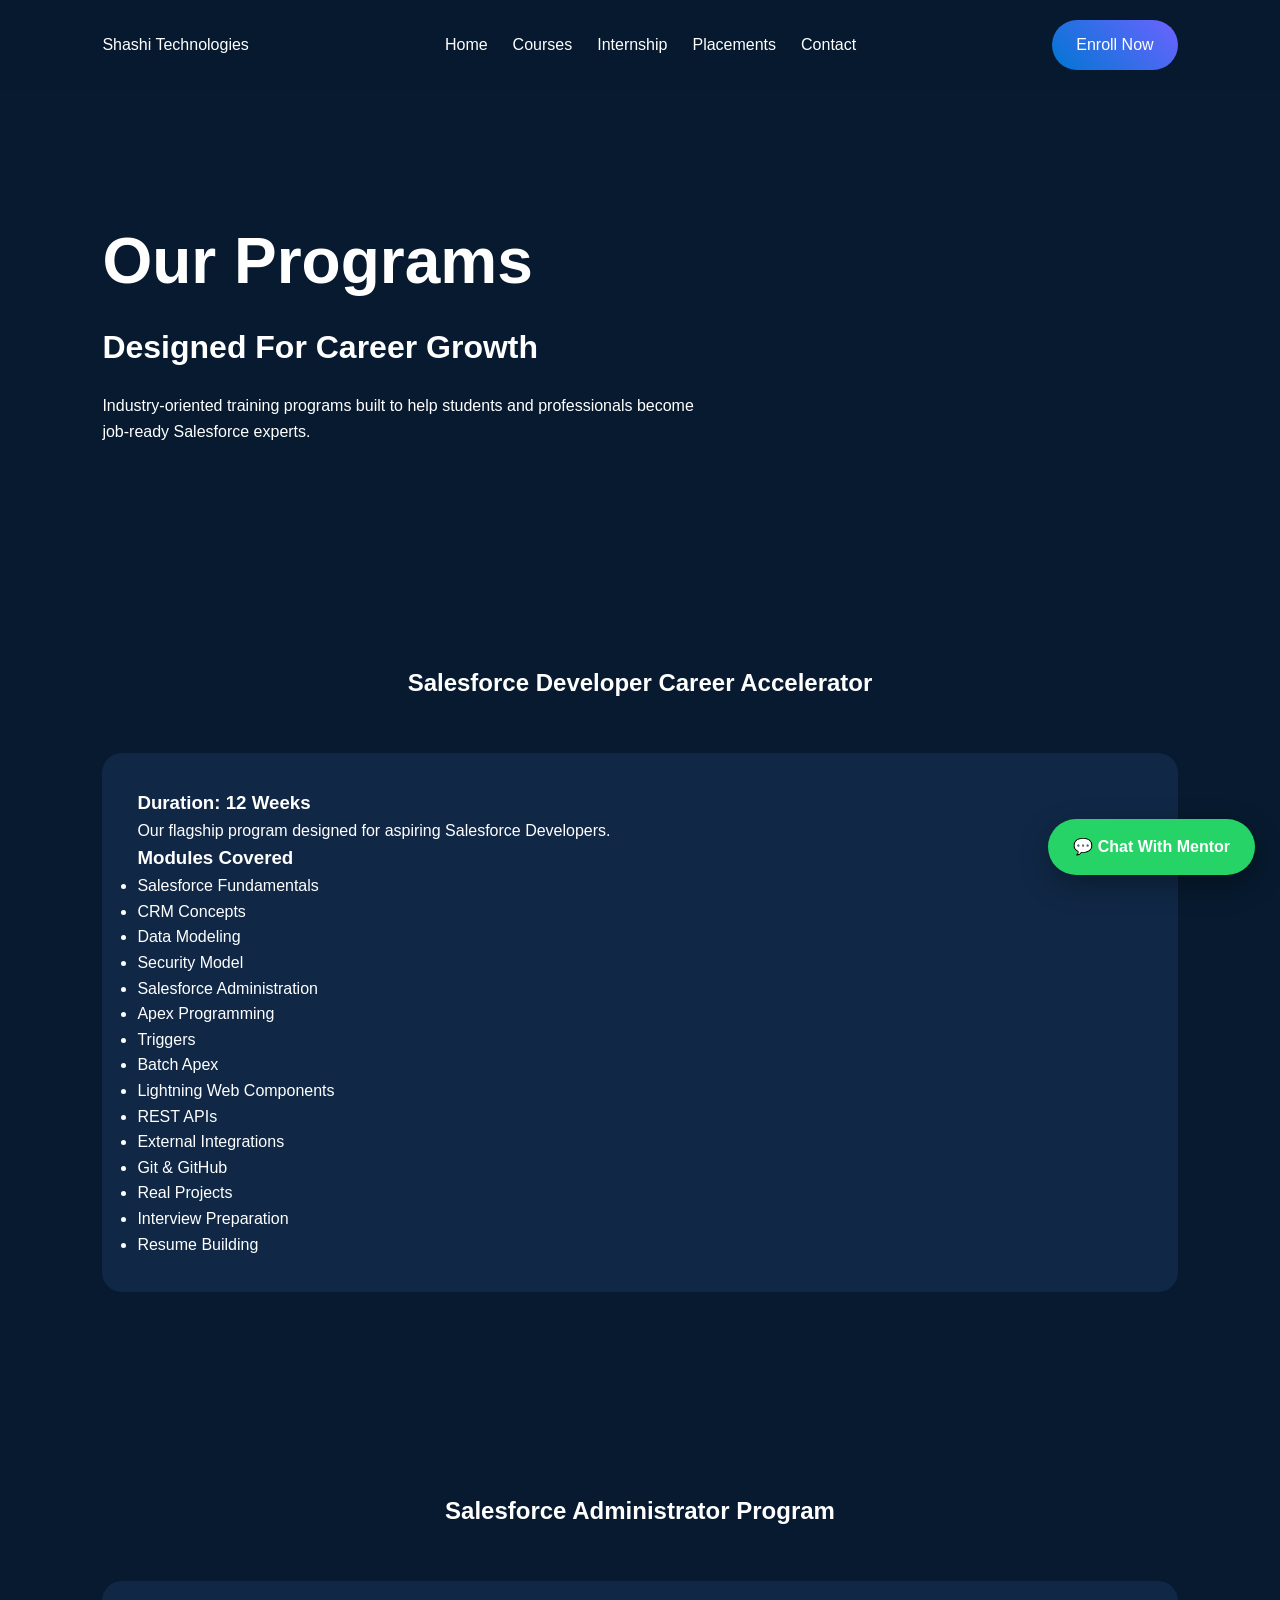
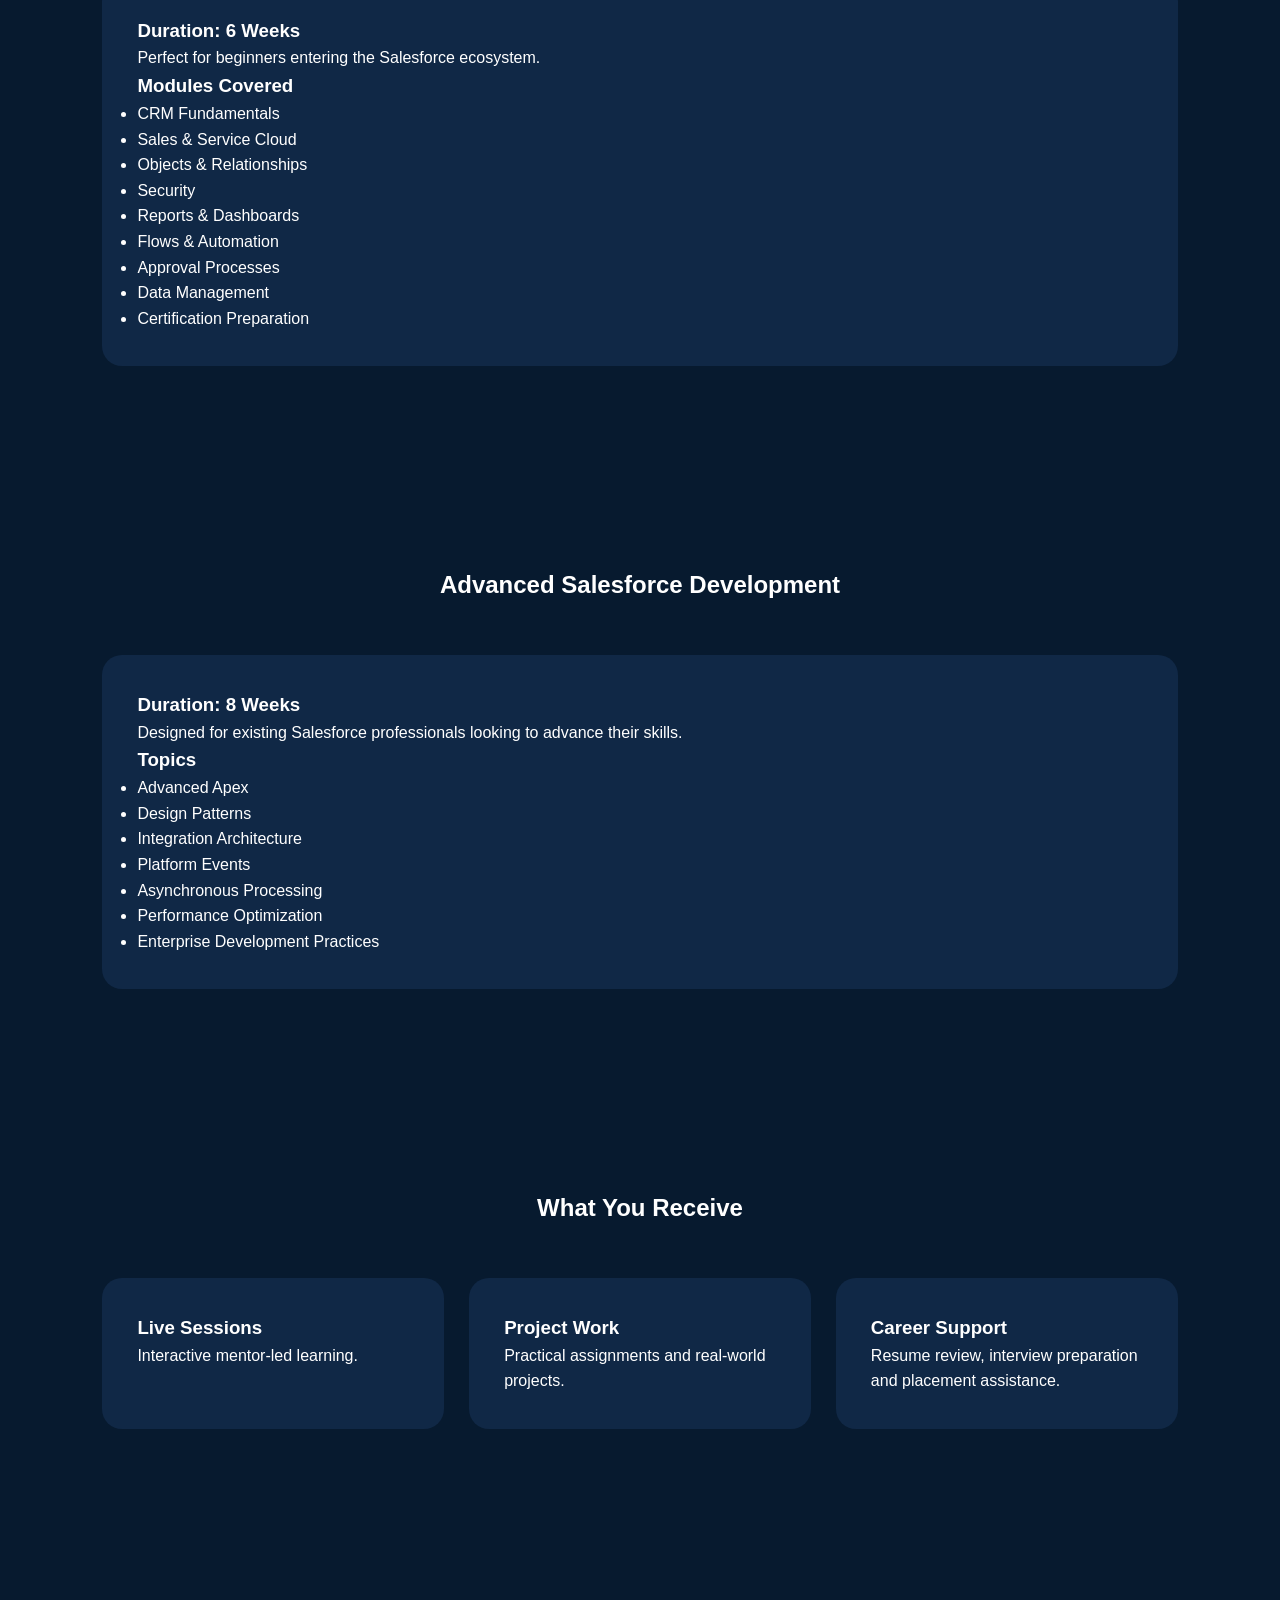
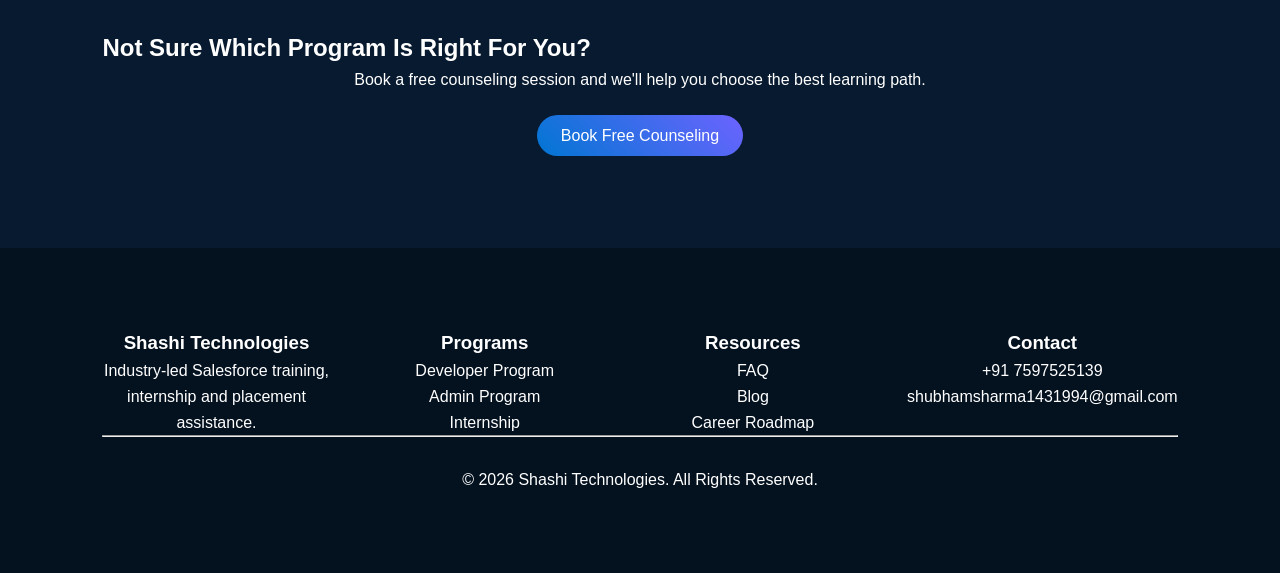
==== courses.html @ 217c7fa1 "JaiGanesh" ====
<!DOCTYPE html>
<html lang="en">
<head>

<meta charset="UTF-8">
<meta name="viewport" content="width=device-width, initial-scale=1.0">

<title>Courses | Shashi Technologies</title>

<meta name="description"
content="Explore Salesforce Developer, Salesforce Administrator and Internship Programs offered by Shashi Technologies.">

<link rel="stylesheet" href="assets/css/main.css">

</head>

<body>

<header class="navbar">

<div class="logo">
Shashi Technologies
</div>

<nav>
<ul>
<li><a href="index.html">Home</a></li>
<li><a href="courses.html">Courses</a></li>
<li><a href="internship.html">Internship</a></li>
<li><a href="placements.html">Placements</a></li>
<li><a href="contact.html">Contact</a></li>
</ul>
</nav>

<a href="contact.html" class="btn-primary">
Enroll Now
</a>

</header>

<section class="hero">

<div class="hero-left">

<h1>Our Programs</h1>

<h2>Designed For Career Growth</h2>

<p>

Industry-oriented training programs built to help
students and professionals become job-ready
Salesforce experts.

</p>

</div>

</section>

<section class="programs">

<h2>Salesforce Developer Career Accelerator</h2>

<div class="card">

<h3>Duration: 12 Weeks</h3>

<p>

Our flagship program designed for aspiring
Salesforce Developers.

</p>

<h3>Modules Covered</h3>

<ul>

<li>Salesforce Fundamentals</li>

<li>CRM Concepts</li>

<li>Data Modeling</li>

<li>Security Model</li>

<li>Salesforce Administration</li>

<li>Apex Programming</li>

<li>Triggers</li>

<li>Batch Apex</li>

<li>Lightning Web Components</li>

<li>REST APIs</li>

<li>External Integrations</li>

<li>Git & GitHub</li>

<li>Real Projects</li>

<li>Interview Preparation</li>

<li>Resume Building</li>

</ul>

</div>

</section>

<section class="programs">

<h2>Salesforce Administrator Program</h2>

<div class="card">

<h3>Duration: 6 Weeks</h3>

<p>

Perfect for beginners entering the Salesforce ecosystem.

</p>

<h3>Modules Covered</h3>

<ul>

<li>CRM Fundamentals</li>

<li>Sales & Service Cloud</li>

<li>Objects & Relationships</li>

<li>Security</li>

<li>Reports & Dashboards</li>

<li>Flows & Automation</li>

<li>Approval Processes</li>

<li>Data Management</li>

<li>Certification Preparation</li>

</ul>

</div>

</section>

<section class="programs">

<h2>Advanced Salesforce Development</h2>

<div class="card">

<h3>Duration: 8 Weeks</h3>

<p>

Designed for existing Salesforce professionals
looking to advance their skills.

</p>

<h3>Topics</h3>

<ul>

<li>Advanced Apex</li>

<li>Design Patterns</li>

<li>Integration Architecture</li>

<li>Platform Events</li>

<li>Asynchronous Processing</li>

<li>Performance Optimization</li>

<li>Enterprise Development Practices</li>

</ul>

</div>

</section>

<section class="programs">

<h2>What You Receive</h2>

<div class="cards">

<div class="card">

<h3>Live Sessions</h3>

<p>

Interactive mentor-led learning.

</p>

</div>

<div class="card">

<h3>Project Work</h3>

<p>

Practical assignments and real-world projects.

</p>

</div>

<div class="card">

<h3>Career Support</h3>

<p>

Resume review, interview preparation
and placement assistance.

</p>

</div>

</div>

</section>

<section class="lead-form">

<h2>Not Sure Which Program Is Right For You?</h2>

<p style="text-align:center;margin-bottom:30px;">

Book a free counseling session and we'll help
you choose the best learning path.

</p>

<div style="text-align:center;">

<a href="contact.html" class="btn-primary">

Book Free Counseling

</a>

</div>

</section>

<footer class="premium-footer">

<div class="footer-grid">

<div>

<h3>Shashi Technologies</h3>

<p>

Industry-led Salesforce training,
internship and placement assistance.

</p>

</div>

<div>

<h3>Programs</h3>

<ul>

<li><a href="courses.html">Developer Program</a></li>

<li><a href="courses.html">Admin Program</a></li>

<li><a href="internship.html">Internship</a></li>

</ul>

</div>

<div>

<h3>Resources</h3>

<ul>

<li><a href="faq.html">FAQ</a></li>

<li><a href="#">Blog</a></li>

<li><a href="#">Career Roadmap</a></li>

</ul>

</div>

<div>

<h3>Contact</h3>

<p>+91 7597525139</p>

<p>shubhamsharma1431994@gmail.com</p>

</div>

</div>

<hr>

<p class="copyright">

© 2026 Shashi Technologies.
All Rights Reserved.

</p>

</footer>
<a
href="https://wa.me/917597525139"
class="whatsapp-widget"
target="_blank">

💬 Chat With Mentor

</a>
</body>
</html>
---- assets/css/main.css ----
:root{
--primary:#0176D3;
--secondary:#6C63FF;
--accent:#00D084;
--dark:#071A2F;
--card:#102846;
--light:#F8FAFC;
}

*{
margin:0;
padding:0;
box-sizing:border-box;
font-family:'Poppins',sans-serif;
}

body{
background:var(--dark);
color:white;
line-height:1.6;
}

.navbar{
display:flex;
justify-content:space-between;
align-items:center;
padding:20px 8%;
position:sticky;
top:0;
background:rgba(7,26,47,.95);
backdrop-filter:blur(15px);
z-index:1000;
}

.navbar ul{
display:flex;
gap:25px;
list-style:none;
}

.navbar a{
color:white;
text-decoration:none;
}

.btn-primary{
background:linear-gradient(45deg,var(--primary),var(--secondary));
padding:12px 24px;
border-radius:30px;
color:white;
text-decoration:none;
}

.btn-secondary{
border:1px solid white;
padding:12px 24px;
border-radius:30px;
color:white;
text-decoration:none;
}

.hero{
display:flex;
align-items:center;
justify-content:space-between;
padding:120px 8%;
gap:50px;
}

.hero-left{
max-width:600px;
}

.hero-left h1{
font-size:4rem;
margin-bottom:10px;
}

.hero-left h2{
font-size:2rem;
margin-bottom:20px;
}

.hero-buttons{
display:flex;
gap:15px;
margin-top:30px;
}

.glass-card{
background:rgba(255,255,255,.08);
padding:40px;
border-radius:20px;
backdrop-filter:blur(15px);
border:1px solid rgba(255,255,255,.1);
}

.stats{
display:grid;
grid-template-columns:repeat(4,1fr);
gap:20px;
padding:80px 8%;
}

.stat{
background:var(--card);
padding:30px;
border-radius:20px;
text-align:center;
}

.programs{
padding:100px 8%;
}

.programs h2{
text-align:center;
margin-bottom:50px;
}

.cards{
display:grid;
grid-template-columns:repeat(3,1fr);
gap:25px;
}

.card{
background:var(--card);
padding:35px;
border-radius:20px;
transition:.3s;
}

.card:hover{
transform:translateY(-8px);
}

.lead-form{
padding:100px 8%;
}

form{
max-width:600px;
margin:auto;
display:flex;
flex-direction:column;
gap:15px;
}

input,
textarea,
select{
padding:15px;
border:none;
border-radius:10px;
}

button{
padding:15px;
border:none;
background:var(--accent);
border-radius:10px;
cursor:pointer;
}

.whatsapp{
position:fixed;
right:20px;
bottom:20px;
background:#25D366;
padding:15px 20px;
border-radius:40px;
text-decoration:none;
color:white;
font-weight:600;
}

footer{
padding:40px;
text-align:center;
background:#04111f;
}

.premium-footer{
background:#04111f;
padding:80px 8%;
}

.footer-grid{
display:grid;
grid-template-columns:repeat(4,1fr);
gap:40px;
}

.footer-grid ul{
list-style:none;
}

.footer-grid a{
text-decoration:none;
color:white;
}

.copyright{
margin-top:30px;
text-align:center;
}
.whatsapp-widget{

position:fixed;

bottom:25px;
right:25px;

background:#25D366;

padding:15px 25px;

border-radius:50px;

text-decoration:none;

color:white;

font-weight:600;

z-index:9999;

box-shadow:
0 10px 30px rgba(0,0,0,.3);

}
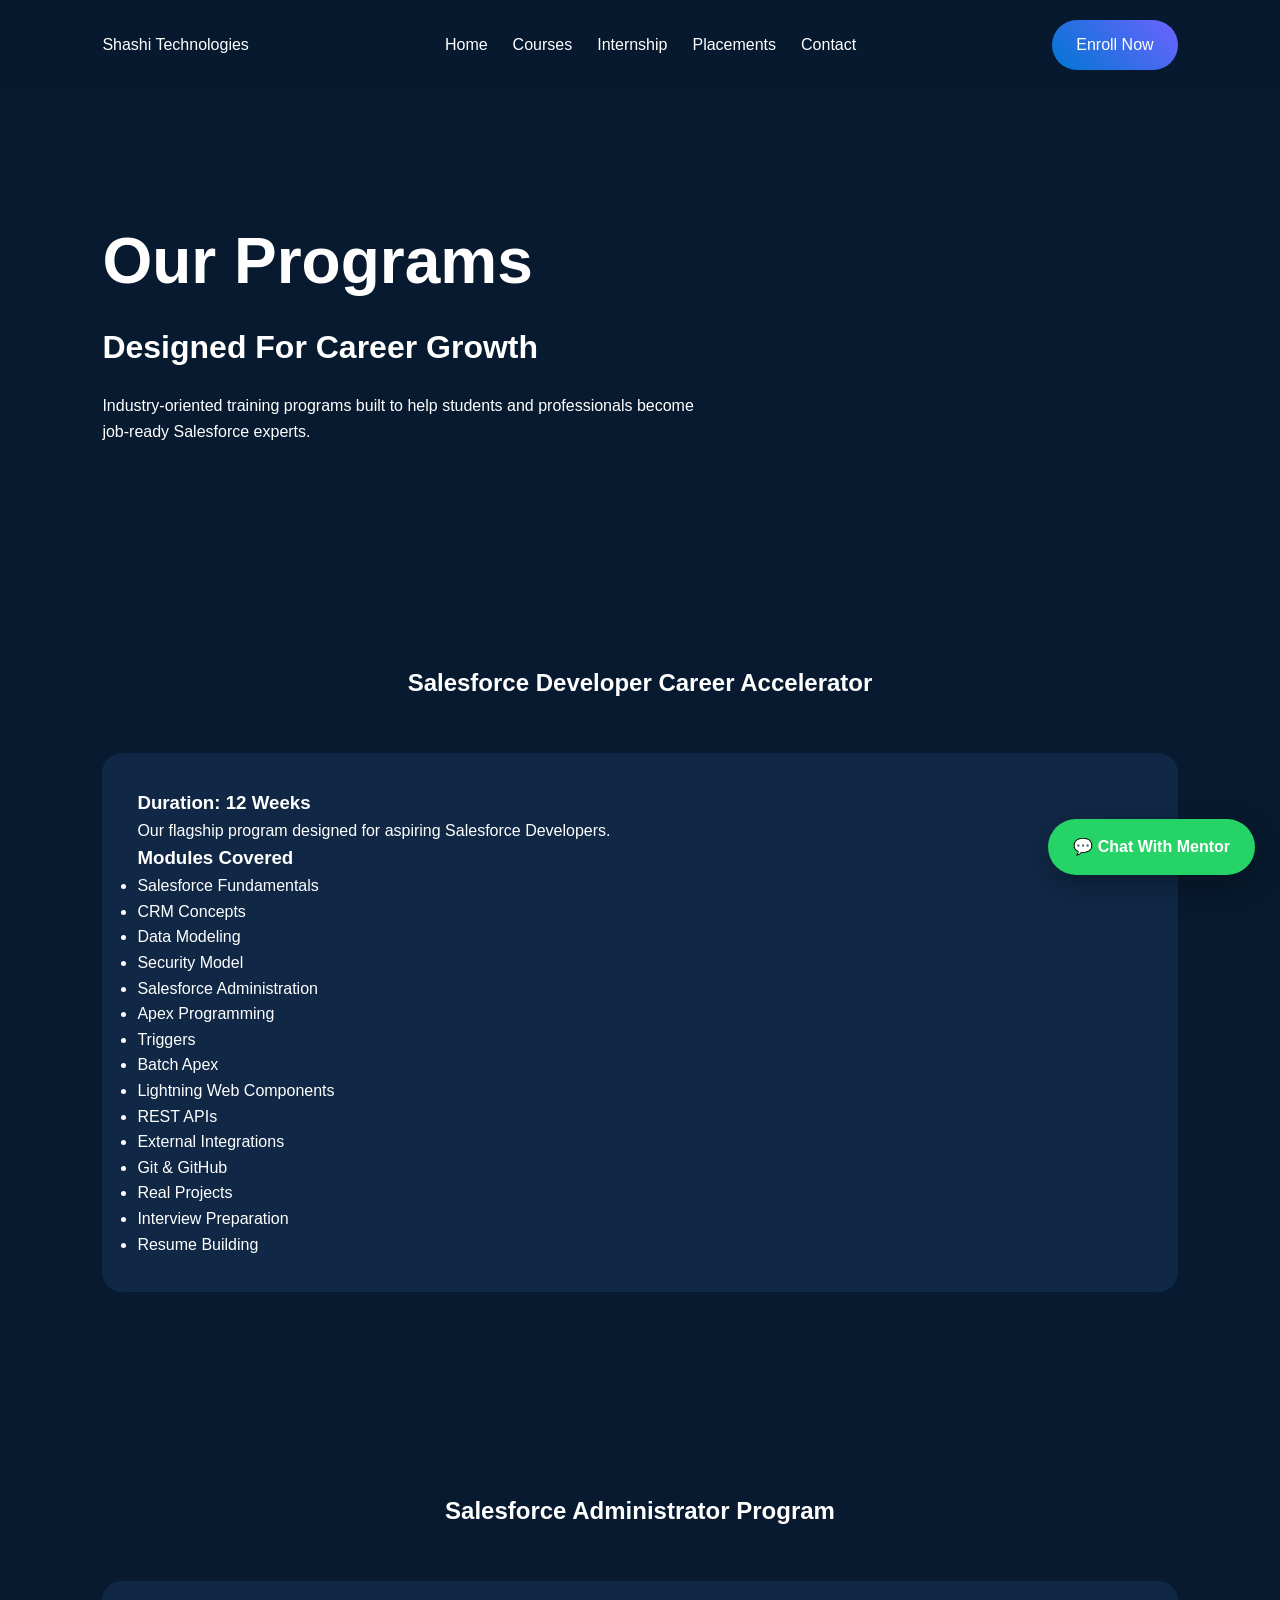
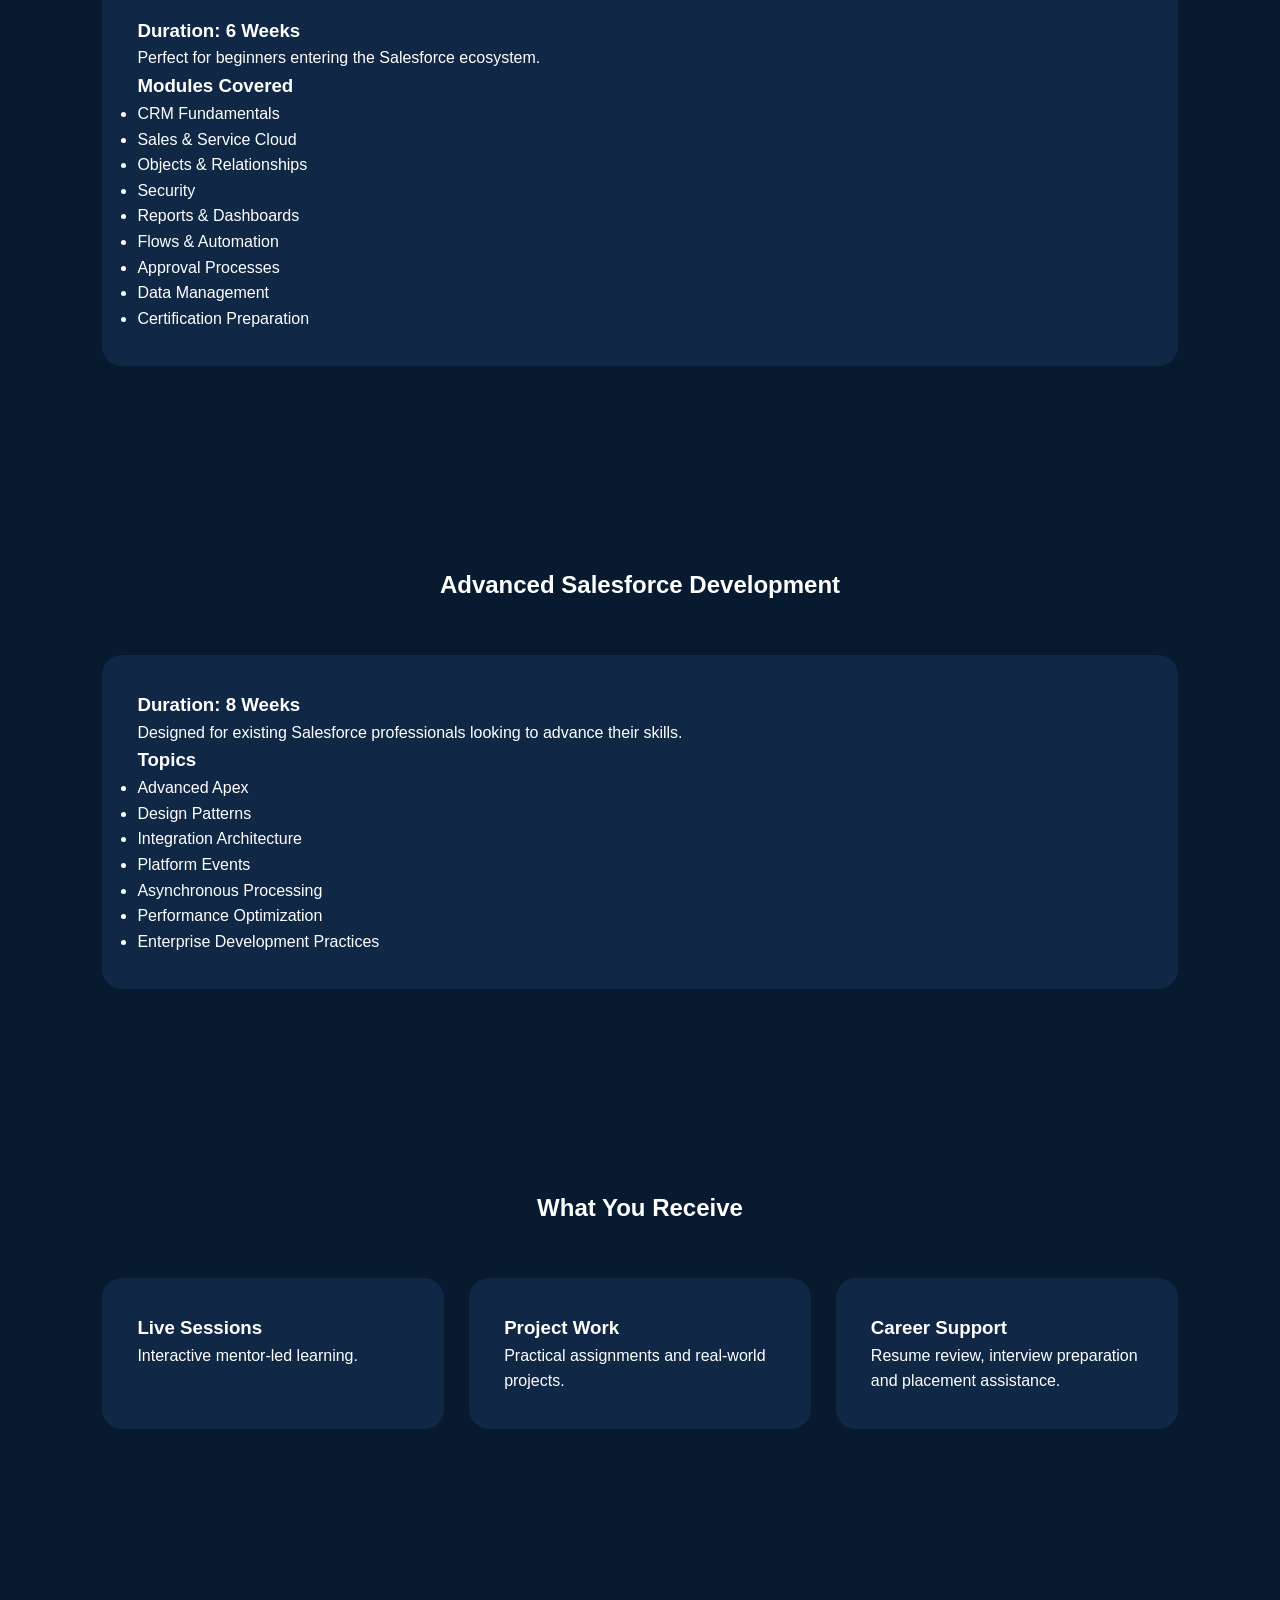
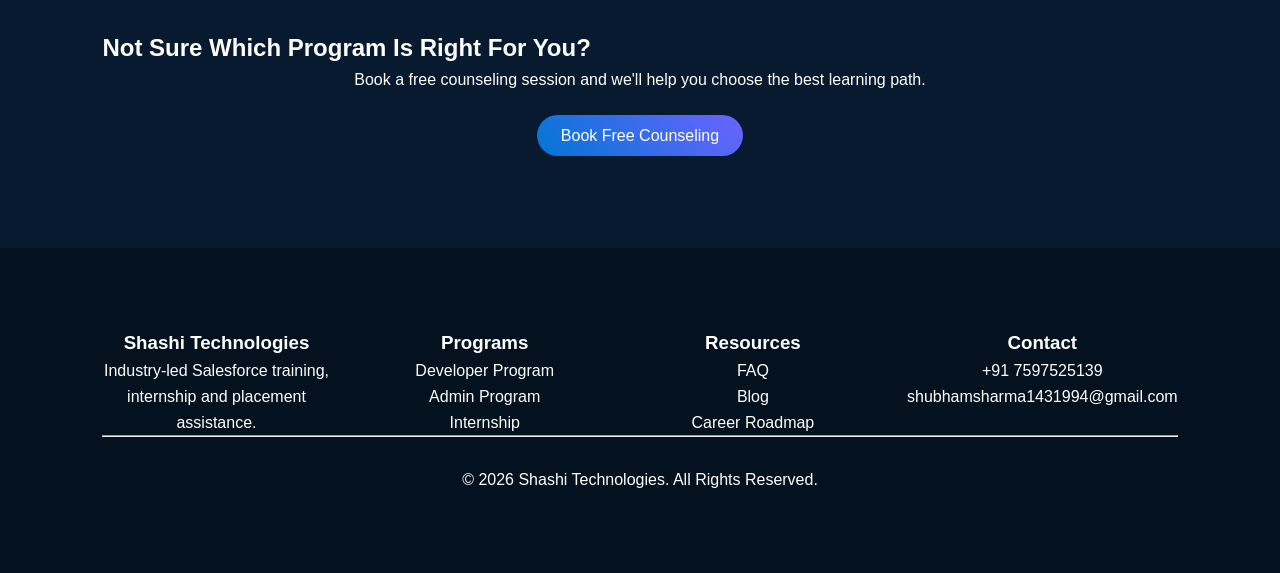
==== commit 21b9dd7f: "fix: Add missing animations.css link to courses.html" ====
--- a/courses.html
+++ b/courses.html
@@ -1,347 +1,351 @@
-<!DOCTYPE html>
-<html lang="en">
-<head>
-
-<meta charset="UTF-8">
-<meta name="viewport" content="width=device-width, initial-scale=1.0">
-
-<title>Courses | Shashi Technologies</title>
-
-<meta name="description"
-content="Explore Salesforce Developer, Salesforce Administrator and Internship Programs offered by Shashi Technologies.">
-
-<link rel="stylesheet" href="assets/css/main.css">
-
-</head>
-
-<body>
-
-<header class="navbar">
-
-<div class="logo">
-Shashi Technologies
-</div>
-
-<nav>
-<ul>
-<li><a href="index.html">Home</a></li>
-<li><a href="courses.html">Courses</a></li>
-<li><a href="internship.html">Internship</a></li>
-<li><a href="placements.html">Placements</a></li>
-<li><a href="contact.html">Contact</a></li>
-</ul>
-</nav>
-
-<a href="contact.html" class="btn-primary">
-Enroll Now
-</a>
-
-</header>
-
-<section class="hero">
-
-<div class="hero-left">
-
-<h1>Our Programs</h1>
-
-<h2>Designed For Career Growth</h2>
-
-<p>
-
-Industry-oriented training programs built to help
-students and professionals become job-ready
-Salesforce experts.
-
-</p>
-
-</div>
-
-</section>
-
-<section class="programs">
-
-<h2>Salesforce Developer Career Accelerator</h2>
-
-<div class="card">
-
-<h3>Duration: 12 Weeks</h3>
-
-<p>
-
-Our flagship program designed for aspiring
-Salesforce Developers.
-
-</p>
-
-<h3>Modules Covered</h3>
-
-<ul>
-
-<li>Salesforce Fundamentals</li>
-
-<li>CRM Concepts</li>
-
-<li>Data Modeling</li>
-
-<li>Security Model</li>
-
-<li>Salesforce Administration</li>
-
-<li>Apex Programming</li>
-
-<li>Triggers</li>
-
-<li>Batch Apex</li>
-
-<li>Lightning Web Components</li>
-
-<li>REST APIs</li>
-
-<li>External Integrations</li>
-
-<li>Git & GitHub</li>
-
-<li>Real Projects</li>
-
-<li>Interview Preparation</li>
-
-<li>Resume Building</li>
-
-</ul>
-
-</div>
-
-</section>
-
-<section class="programs">
-
-<h2>Salesforce Administrator Program</h2>
-
-<div class="card">
-
-<h3>Duration: 6 Weeks</h3>
-
-<p>
-
-Perfect for beginners entering the Salesforce ecosystem.
-
-</p>
-
-<h3>Modules Covered</h3>
-
-<ul>
-
-<li>CRM Fundamentals</li>
-
-<li>Sales & Service Cloud</li>
-
-<li>Objects & Relationships</li>
-
-<li>Security</li>
-
-<li>Reports & Dashboards</li>
-
-<li>Flows & Automation</li>
-
-<li>Approval Processes</li>
-
-<li>Data Management</li>
-
-<li>Certification Preparation</li>
-
-</ul>
-
-</div>
-
-</section>
-
-<section class="programs">
-
-<h2>Advanced Salesforce Development</h2>
-
-<div class="card">
-
-<h3>Duration: 8 Weeks</h3>
-
-<p>
-
-Designed for existing Salesforce professionals
-looking to advance their skills.
-
-</p>
-
-<h3>Topics</h3>
-
-<ul>
-
-<li>Advanced Apex</li>
-
-<li>Design Patterns</li>
-
-<li>Integration Architecture</li>
-
-<li>Platform Events</li>
-
-<li>Asynchronous Processing</li>
-
-<li>Performance Optimization</li>
-
-<li>Enterprise Development Practices</li>
-
-</ul>
-
-</div>
-
-</section>
-
-<section class="programs">
-
-<h2>What You Receive</h2>
-
-<div class="cards">
-
-<div class="card">
-
-<h3>Live Sessions</h3>
-
-<p>
-
-Interactive mentor-led learning.
-
-</p>
-
-</div>
-
-<div class="card">
-
-<h3>Project Work</h3>
-
-<p>
-
-Practical assignments and real-world projects.
-
-</p>
-
-</div>
-
-<div class="card">
-
-<h3>Career Support</h3>
-
-<p>
-
-Resume review, interview preparation
-and placement assistance.
-
-</p>
-
-</div>
-
-</div>
-
-</section>
-
-<section class="lead-form">
-
-<h2>Not Sure Which Program Is Right For You?</h2>
-
-<p style="text-align:center;margin-bottom:30px;">
-
-Book a free counseling session and we'll help
-you choose the best learning path.
-
-</p>
-
-<div style="text-align:center;">
-
-<a href="contact.html" class="btn-primary">
-
-Book Free Counseling
-
-</a>
-
-</div>
-
-</section>
-
-<footer class="premium-footer">
-
-<div class="footer-grid">
-
-<div>
-
-<h3>Shashi Technologies</h3>
-
-<p>
-
-Industry-led Salesforce training,
-internship and placement assistance.
-
-</p>
-
-</div>
-
-<div>
-
-<h3>Programs</h3>
-
-<ul>
-
-<li><a href="courses.html">Developer Program</a></li>
-
-<li><a href="courses.html">Admin Program</a></li>
-
-<li><a href="internship.html">Internship</a></li>
-
-</ul>
-
-</div>
-
-<div>
-
-<h3>Resources</h3>
-
-<ul>
-
-<li><a href="faq.html">FAQ</a></li>
-
-<li><a href="#">Blog</a></li>
-
-<li><a href="#">Career Roadmap</a></li>
-
-</ul>
-
-</div>
-
-<div>
-
-<h3>Contact</h3>
-
-<p>+91 7597525139</p>
-
-<p>shubhamsharma1431994@gmail.com</p>
-
-</div>
-
-</div>
-
-<hr>
-
-<p class="copyright">
-
-© 2026 Shashi Technologies.
-All Rights Reserved.
-
-</p>
-
-</footer>
-<a
-href="https://wa.me/917597525139"
-class="whatsapp-widget"
-target="_blank">
-
-💬 Chat With Mentor
-
-</a>
-</body>
-</html>+<!DOCTYPE html>
+<html lang="en">
+<head>
+
+<meta charset="UTF-8">
+<meta name="viewport" content="width=device-width, initial-scale=1.0">
+
+<title>Courses | Shashi Technologies</title>
+
+<meta name="description"
+content="Explore Salesforce Developer, Salesforce Administrator and Internship Programs offered by Shashi Technologies.">
+
+<link rel="stylesheet" href="assets/css/main.css">
+<link rel="stylesheet" href="assets/css/animations.css">
+
+</head>
+
+<body>
+
+<header class="navbar">
+
+<div class="logo">
+Shashi Technologies
+</div>
+
+<nav>
+<ul>
+<li><a href="index.html">Home</a></li>
+<li><a href="courses.html">Courses</a></li>
+<li><a href="internship.html">Internship</a></li>
+<li><a href="placements.html">Placements</a></li>
+<li><a href="contact.html">Contact</a></li>
+</ul>
+</nav>
+
+<a href="contact.html" class="btn-primary">
+Enroll Now
+</a>
+
+</header>
+
+<section class="hero">
+
+<div class="hero-left">
+
+<h1>Our Programs</h1>
+
+<h2>Designed For Career Growth</h2>
+
+<p>
+
+Industry-oriented training programs built to help
+students and professionals become job-ready
+Salesforce experts.
+
+</p>
+
+</div>
+
+</section>
+
+<section class="programs">
+
+<h2>Salesforce Developer Career Accelerator</h2>
+
+<div class="card">
+
+<h3>Duration: 12 Weeks</h3>
+
+<p>
+
+Our flagship program designed for aspiring
+Salesforce Developers.
+
+</p>
+
+<h3>Modules Covered</h3>
+
+<ul>
+
+<li>Salesforce Fundamentals</li>
+
+<li>CRM Concepts</li>
+
+<li>Data Modeling</li>
+
+<li>Security Model</li>
+
+<li>Salesforce Administration</li>
+
+<li>Apex Programming</li>
+
+<li>Triggers</li>
+
+<li>Batch Apex</li>
+
+<li>Lightning Web Components</li>
+
+<li>REST APIs</li>
+
+<li>External Integrations</li>
+
+<li>Git & GitHub</li>
+
+<li>Real Projects</li>
+
+<li>Interview Preparation</li>
+
+<li>Resume Building</li>
+
+</ul>
+
+</div>
+
+</section>
+
+<section class="programs">
+
+<h2>Salesforce Administrator Program</h2>
+
+<div class="card">
+
+<h3>Duration: 6 Weeks</h3>
+
+<p>
+
+Perfect for beginners entering the Salesforce ecosystem.
+
+</p>
+
+<h3>Modules Covered</h3>
+
+<ul>
+
+<li>CRM Fundamentals</li>
+
+<li>Sales & Service Cloud</li>
+
+<li>Objects & Relationships</li>
+
+<li>Security</li>
+
+<li>Reports & Dashboards</li>
+
+<li>Flows & Automation</li>
+
+<li>Approval Processes</li>
+
+<li>Data Management</li>
+
+<li>Certification Preparation</li>
+
+</ul>
+
+</div>
+
+</section>
+
+<section class="programs">
+
+<h2>Advanced Salesforce Development</h2>
+
+<div class="card">
+
+<h3>Duration: 8 Weeks</h3>
+
+<p>
+
+Designed for existing Salesforce professionals
+looking to advance their skills.
+
+</p>
+
+<h3>Topics</h3>
+
+<ul>
+
+<li>Advanced Apex</li>
+
+<li>Design Patterns</li>
+
+<li>Integration Architecture</li>
+
+<li>Platform Events</li>
+
+<li>Asynchronous Processing</li>
+
+<li>Performance Optimization</li>
+
+<li>Enterprise Development Practices</li>
+
+</ul>
+
+</div>
+
+</section>
+
+<section class="programs">
+
+<h2>What You Receive</h2>
+
+<div class="cards">
+
+<div class="card">
+
+<h3>Live Sessions</h3>
+
+<p>
+
+Interactive mentor-led learning.
+
+</p>
+
+</div>
+
+<div class="card">
+
+<h3>Project Work</h3>
+
+<p>
+
+Practical assignments and real-world projects.
+
+</p>
+
+</div>
+
+<div class="card">
+
+<h3>Career Support</h3>
+
+<p>
+
+Resume review, interview preparation
+and placement assistance.
+
+</p>
+
+</div>
+
+</div>
+
+</section>
+
+<section class="lead-form">
+
+<h2>Not Sure Which Program Is Right For You?</h2>
+
+<p style="text-align:center;margin-bottom:30px;">
+
+Book a free counseling session and we'll help
+you choose the best learning path.
+
+</p>
+
+<div style="text-align:center;">
+
+<a href="contact.html" class="btn-primary">
+
+Book Free Counseling
+
+</a>
+
+</div>
+
+</section>
+
+<footer class="premium-footer">
+
+<div class="footer-grid">
+
+<div>
+
+<h3>Shashi Technologies</h3>
+
+<p>
+
+Industry-led Salesforce training,
+internship and placement assistance.
+
+</p>
+
+</div>
+
+<div>
+
+<h3>Programs</h3>
+
+<ul>
+
+<li><a href="courses.html">Developer Program</a></li>
+
+<li><a href="courses.html">Admin Program</a></li>
+
+<li><a href="internship.html">Internship</a></li>
+
+</ul>
+
+</div>
+
+<div>
+
+<h3>Resources</h3>
+
+<ul>
+
+<li><a href="faq.html">FAQ</a></li>
+
+<li><a href="#">Blog</a></li>
+
+<li><a href="#">Career Roadmap</a></li>
+
+</ul>
+
+</div>
+
+<div>
+
+<h3>Contact</h3>
+
+<p>+91 7597525139</p>
+
+<p>shubhamsharma1431994@gmail.com</p>
+
+</div>
+
+</div>
+
+<hr>
+
+<p class="copyright">
+
+© 2026 Shashi Technologies.
+All Rights Reserved.
+
+</p>
+
+</footer>
+<a
+href="https://wa.me/917597525139"
+class="whatsapp-widget"
+target="_blank">
+
+💬 Chat With Mentor
+
+</a>
+
+<script src="assets/js/app.js"></script>
+
+</body>
+</html>
--- a/assets/css/main.css
+++ b/assets/css/main.css
@@ -1,232 +1,529 @@
-:root{
---primary:#0176D3;
---secondary:#6C63FF;
---accent:#00D084;
---dark:#071A2F;
---card:#102846;
---light:#F8FAFC;
-}
-
-*{
-margin:0;
-padding:0;
-box-sizing:border-box;
-font-family:'Poppins',sans-serif;
-}
-
-body{
-background:var(--dark);
-color:white;
-line-height:1.6;
-}
-
-.navbar{
-display:flex;
-justify-content:space-between;
-align-items:center;
-padding:20px 8%;
-position:sticky;
-top:0;
-background:rgba(7,26,47,.95);
-backdrop-filter:blur(15px);
-z-index:1000;
-}
-
-.navbar ul{
-display:flex;
-gap:25px;
-list-style:none;
-}
-
-.navbar a{
-color:white;
-text-decoration:none;
-}
-
-.btn-primary{
-background:linear-gradient(45deg,var(--primary),var(--secondary));
-padding:12px 24px;
-border-radius:30px;
-color:white;
-text-decoration:none;
-}
-
-.btn-secondary{
-border:1px solid white;
-padding:12px 24px;
-border-radius:30px;
-color:white;
-text-decoration:none;
-}
-
-.hero{
-display:flex;
-align-items:center;
-justify-content:space-between;
-padding:120px 8%;
-gap:50px;
-}
-
-.hero-left{
-max-width:600px;
-}
-
-.hero-left h1{
-font-size:4rem;
-margin-bottom:10px;
-}
-
-.hero-left h2{
-font-size:2rem;
-margin-bottom:20px;
-}
-
-.hero-buttons{
-display:flex;
-gap:15px;
-margin-top:30px;
-}
-
-.glass-card{
-background:rgba(255,255,255,.08);
-padding:40px;
-border-radius:20px;
-backdrop-filter:blur(15px);
-border:1px solid rgba(255,255,255,.1);
-}
-
-.stats{
-display:grid;
-grid-template-columns:repeat(4,1fr);
-gap:20px;
-padding:80px 8%;
-}
-
-.stat{
-background:var(--card);
-padding:30px;
-border-radius:20px;
-text-align:center;
-}
-
-.programs{
-padding:100px 8%;
-}
-
-.programs h2{
-text-align:center;
-margin-bottom:50px;
-}
-
-.cards{
-display:grid;
-grid-template-columns:repeat(3,1fr);
-gap:25px;
-}
-
-.card{
-background:var(--card);
-padding:35px;
-border-radius:20px;
-transition:.3s;
-}
-
-.card:hover{
-transform:translateY(-8px);
-}
-
-.lead-form{
-padding:100px 8%;
-}
-
-form{
-max-width:600px;
-margin:auto;
-display:flex;
-flex-direction:column;
-gap:15px;
-}
-
-input,
-textarea,
-select{
-padding:15px;
-border:none;
-border-radius:10px;
-}
-
-button{
-padding:15px;
-border:none;
-background:var(--accent);
-border-radius:10px;
-cursor:pointer;
-}
-
-.whatsapp{
-position:fixed;
-right:20px;
-bottom:20px;
-background:#25D366;
-padding:15px 20px;
-border-radius:40px;
-text-decoration:none;
-color:white;
-font-weight:600;
-}
-
-footer{
-padding:40px;
-text-align:center;
-background:#04111f;
-}
-
-.premium-footer{
-background:#04111f;
-padding:80px 8%;
-}
-
-.footer-grid{
-display:grid;
-grid-template-columns:repeat(4,1fr);
-gap:40px;
-}
-
-.footer-grid ul{
-list-style:none;
-}
-
-.footer-grid a{
-text-decoration:none;
-color:white;
-}
-
-.copyright{
-margin-top:30px;
-text-align:center;
-}
-.whatsapp-widget{
-
-position:fixed;
-
-bottom:25px;
-right:25px;
-
-background:#25D366;
-
-padding:15px 25px;
-
-border-radius:50px;
-
-text-decoration:none;
-
-color:white;
-
-font-weight:600;
-
-z-index:9999;
-
-box-shadow:
-0 10px 30px rgba(0,0,0,.3);
-
-}+:root{
+--primary:#0176D3;
+--secondary:#6C63FF;
+--accent:#00D084;
+--dark:#071A2F;
+--card:#102846;
+--light:#F8FAFC;
+}
+
+*{
+margin:0;
+padding:0;
+box-sizing:border-box;
+font-family:'Poppins',sans-serif;
+}
+
+body{
+background:var(--dark);
+color:white;
+line-height:1.6;
+}
+
+.navbar{
+display:flex;
+justify-content:space-between;
+align-items:center;
+padding:20px 8%;
+position:sticky;
+top:0;
+background:rgba(7,26,47,.95);
+backdrop-filter:blur(15px);
+z-index:1000;
+}
+
+.navbar ul{
+display:flex;
+gap:25px;
+list-style:none;
+}
+
+.navbar a{
+color:white;
+text-decoration:none;
+}
+
+.btn-primary{
+background:linear-gradient(45deg,var(--primary),var(--secondary));
+padding:12px 24px;
+border-radius:30px;
+color:white;
+text-decoration:none;
+}
+
+.btn-secondary{
+border:1px solid white;
+padding:12px 24px;
+border-radius:30px;
+color:white;
+text-decoration:none;
+}
+
+.hero{
+display:flex;
+align-items:center;
+justify-content:space-between;
+padding:120px 8%;
+gap:50px;
+}
+
+.hero-left{
+max-width:600px;
+}
+
+.hero-left h1{
+font-size:4rem;
+margin-bottom:10px;
+}
+
+.hero-left h2{
+font-size:2rem;
+margin-bottom:20px;
+}
+
+.hero-buttons{
+display:flex;
+gap:15px;
+margin-top:30px;
+}
+
+.glass-card{
+background:rgba(255,255,255,.08);
+padding:40px;
+border-radius:20px;
+backdrop-filter:blur(15px);
+border:1px solid rgba(255,255,255,.1);
+}
+
+.stats{
+display:grid;
+grid-template-columns:repeat(4,1fr);
+gap:20px;
+padding:80px 8%;
+}
+
+.stat{
+background:var(--card);
+padding:30px;
+border-radius:20px;
+text-align:center;
+}
+
+.programs{
+padding:100px 8%;
+}
+
+.programs h2{
+text-align:center;
+margin-bottom:50px;
+}
+
+.cards{
+display:grid;
+grid-template-columns:repeat(3,1fr);
+gap:25px;
+}
+
+.card{
+background:var(--card);
+padding:35px;
+border-radius:20px;
+transition:.3s;
+}
+
+.card:hover{
+transform:translateY(-8px);
+}
+
+.lead-form{
+padding:100px 8%;
+}
+
+form{
+max-width:600px;
+margin:auto;
+display:flex;
+flex-direction:column;
+gap:15px;
+}
+
+input,
+textarea,
+select{
+padding:15px;
+border:none;
+border-radius:10px;
+}
+
+button{
+padding:15px;
+border:none;
+background:var(--accent);
+border-radius:10px;
+cursor:pointer;
+}
+
+.whatsapp{
+position:fixed;
+right:20px;
+bottom:20px;
+background:#25D366;
+padding:15px 20px;
+border-radius:40px;
+text-decoration:none;
+color:white;
+font-weight:600;
+}
+
+footer{
+padding:40px;
+text-align:center;
+background:#04111f;
+}
+
+.premium-footer{
+background:#04111f;
+padding:80px 8%;
+}
+
+.footer-grid{
+display:grid;
+grid-template-columns:repeat(4,1fr);
+gap:40px;
+}
+
+.footer-grid ul{
+list-style:none;
+}
+
+.footer-grid a{
+text-decoration:none;
+color:white;
+}
+
+.copyright{
+margin-top:30px;
+text-align:center;
+}
+
+.whatsapp-widget{
+position:fixed;
+bottom:25px;
+right:25px;
+background:#25D366;
+padding:15px 25px;
+border-radius:50px;
+text-decoration:none;
+color:white;
+font-weight:600;
+z-index:9999;
+box-shadow:0 10px 30px rgba(0,0,0,.3);
+}
+
+/* ===== MOBILE RESPONSIVENESS ===== */
+
+/* Tablet Devices */
+@media (max-width: 1024px) {
+.stats {
+grid-template-columns: repeat(2, 1fr);
+}
+
+.cards {
+grid-template-columns: repeat(2, 1fr);
+}
+
+.footer-grid {
+grid-template-columns: repeat(2, 1fr);
+}
+}
+
+/* Mobile Navigation and Layout */
+@media (max-width: 768px) {
+.navbar {
+padding: 15px 5%;
+flex-wrap: wrap;
+}
+
+.navbar ul {
+gap: 15px;
+font-size: 0.9rem;
+}
+
+.btn-primary {
+padding: 10px 20px;
+font-size: 0.9rem;
+}
+
+.btn-secondary {
+padding: 10px 20px;
+font-size: 0.9rem;
+}
+
+/* Hero Section */
+.hero {
+flex-direction: column;
+padding: 60px 5%;
+gap: 30px;
+}
+
+.hero-left h1 {
+font-size: 2.5rem;
+}
+
+.hero-left h2 {
+font-size: 1.3rem;
+}
+
+.hero-buttons {
+flex-direction: column;
+}
+
+.glass-card {
+padding: 25px;
+}
+
+/* Stats Grid */
+.stats {
+grid-template-columns: repeat(2, 1fr);
+padding: 40px 5%;
+gap: 15px;
+}
+
+.stat {
+padding: 20px;
+}
+
+.stat h2 {
+font-size: 1.8rem;
+}
+
+/* Programs Cards */
+.cards {
+grid-template-columns: 1fr;
+}
+
+.card {
+padding: 25px;
+}
+
+.programs {
+padding: 60px 5%;
+}
+
+.programs h2 {
+font-size: 1.8rem;
+margin-bottom: 30px;
+}
+
+/* Form */
+.lead-form {
+padding: 60px 5%;
+}
+
+form {
+max-width: 100%;
+padding: 0;
+}
+
+input, textarea, select {
+padding: 12px;
+font-size: 16px;
+}
+
+button {
+padding: 12px;
+font-size: 1rem;
+}
+
+/* Footer */
+.premium-footer {
+padding: 40px 5%;
+}
+
+.footer-grid {
+grid-template-columns: repeat(2, 1fr);
+gap: 25px;
+}
+
+.footer-grid h3 {
+font-size: 1rem;
+}
+
+.footer-grid p {
+font-size: 0.9rem;
+}
+
+.footer-grid ul {
+font-size: 0.9rem;
+}
+
+/* WhatsApp Widget */
+.whatsapp-widget {
+padding: 12px 20px;
+font-size: 0.85rem;
+bottom: 20px;
+right: 20px;
+}
+}
+
+/* Small Mobile Devices */
+@media (max-width: 480px) {
+.navbar {
+padding: 10px 3%;
+}
+
+.logo {
+font-size: 0.9rem;
+}
+
+.navbar ul {
+gap: 8px;
+font-size: 0.75rem;
+}
+
+.btn-primary, .btn-secondary {
+padding: 8px 16px;
+font-size: 0.8rem;
+}
+
+.hero {
+padding: 40px 3%;
+gap: 20px;
+}
+
+.hero-left h1 {
+font-size: 1.8rem;
+margin-bottom: 8px;
+}
+
+.hero-left h2 {
+font-size: 1.1rem;
+margin-bottom: 15px;
+}
+
+.hero-left p {
+font-size: 0.9rem;
+}
+
+.hero-buttons {
+flex-direction: column;
+gap: 10px;
+}
+
+.glass-card {
+padding: 20px;
+}
+
+.glass-card h3 {
+font-size: 1.1rem;
+}
+
+.glass-card ul {
+font-size: 0.9rem;
+}
+
+.stats {
+grid-template-columns: 1fr;
+padding: 30px 3%;
+gap: 15px;
+}
+
+.stat {
+padding: 20px;
+}
+
+.stat h2 {
+font-size: 1.5rem;
+}
+
+.stat p {
+font-size: 0.9rem;
+}
+
+.programs {
+padding: 40px 3%;
+}
+
+.programs h2 {
+font-size: 1.5rem;
+margin-bottom: 25px;
+}
+
+.card {
+padding: 20px;
+}
+
+.card h3 {
+font-size: 1.1rem;
+}
+
+.card p {
+font-size: 0.9rem;
+}
+
+.card ul {
+font-size: 0.9rem;
+padding-left: 20px;
+}
+
+.lead-form {
+padding: 40px 3%;
+}
+
+.lead-form h2 {
+font-size: 1.5rem;
+margin-bottom: 20px;
+}
+
+form {
+padding: 0;
+}
+
+input, textarea, select {
+padding: 10px;
+font-size: 16px;
+}
+
+button {
+padding: 10px;
+font-size: 0.95rem;
+}
+
+.premium-footer {
+padding: 30px 3%;
+}
+
+.footer-grid {
+grid-template-columns: 1fr;
+gap: 20px;
+}
+
+.footer-grid h3 {
+font-size: 0.95rem;
+margin-bottom: 10px;
+}
+
+.footer-grid p {
+font-size: 0.85rem;
+}
+
+.footer-grid ul {
+font-size: 0.85rem;
+}
+
+.footer-grid a {
+font-size: 0.85rem;
+}
+
+.copyright {
+font-size: 0.8rem;
+margin-top: 20px;
+}
+
+.whatsapp-widget {
+padding: 10px 15px;
+font-size: 0.75rem;
+bottom: 15px;
+right: 15px;
+}
+}
--- a/assets/css/animations.css
+++ b/assets/css/animations.css
@@ -0,0 +1,346 @@
+/* ===== KEYFRAME ANIMATIONS ===== */
+
+/* Fade-in animations */
+@keyframes fadeInUp {
+  from {
+    opacity: 0;
+    transform: translateY(30px);
+  }
+  to {
+    opacity: 1;
+    transform: translateY(0);
+  }
+}
+
+@keyframes fadeInDown {
+  from {
+    opacity: 0;
+    transform: translateY(-30px);
+  }
+  to {
+    opacity: 1;
+    transform: translateY(0);
+  }
+}
+
+@keyframes fadeIn {
+  from {
+    opacity: 0;
+  }
+  to {
+    opacity: 1;
+  }
+}
+
+/* Scale and zoom animations */
+@keyframes scaleIn {
+  from {
+    opacity: 0;
+    transform: scale(0.95);
+  }
+  to {
+    opacity: 1;
+    transform: scale(1);
+  }
+}
+
+/* Slide animations */
+@keyframes slideInRight {
+  from {
+    opacity: 0;
+    transform: translateX(50px);
+  }
+  to {
+    opacity: 1;
+    transform: translateX(0);
+  }
+}
+
+@keyframes slideInLeft {
+  from {
+    opacity: 0;
+    transform: translateX(-50px);
+  }
+  to {
+    opacity: 1;
+    transform: translateX(0);
+  }
+}
+
+/* Bounce animations */
+@keyframes bounce {
+  0%, 100% { transform: translateY(0); }
+  50% { transform: translateY(-10px); }
+}
+
+@keyframes pulse {
+  0%, 100% { opacity: 1; }
+  50% { opacity: 0.7; }
+}
+
+/* Glow effect */
+@keyframes glow {
+  0%, 100% { box-shadow: 0 0 5px rgba(1, 118, 211, 0.5); }
+  50% { box-shadow: 0 0 20px rgba(1, 118, 211, 0.8); }
+}
+
+/* ===== ELEMENT ANIMATIONS ===== */
+
+/* Smooth scrolling */
+html {
+  scroll-behavior: smooth;
+}
+
+/* Navbar animations */
+.navbar {
+  animation: fadeInDown 0.8s ease;
+}
+
+/* Hero Section Animations */
+.hero {
+  animation: fadeIn 1s ease;
+}
+
+.hero-left {
+  animation: slideInLeft 1s ease;
+}
+
+.hero-right {
+  animation: slideInRight 1s ease;
+}
+
+.hero-left h1 {
+  animation: fadeInUp 1s ease 0.2s both;
+}
+
+.hero-left h2 {
+  animation: fadeInUp 1s ease 0.3s both;
+}
+
+.hero-left p {
+  animation: fadeInUp 1s ease 0.4s both;
+}
+
+.hero-buttons {
+  animation: fadeInUp 1s ease 0.5s both;
+}
+
+.glass-card {
+  animation: slideInRight 1s ease 0.3s both;
+}
+
+/* Stats Section Animations */
+.stat {
+  animation: scaleIn 0.6s ease;
+}
+
+.stat:nth-child(1) { animation-delay: 0.1s; }
+.stat:nth-child(2) { animation-delay: 0.2s; }
+.stat:nth-child(3) { animation-delay: 0.3s; }
+.stat:nth-child(4) { animation-delay: 0.4s; }
+
+/* Card Animations */
+.card {
+  animation: fadeInUp 0.6s ease;
+  transition: all 0.3s cubic-bezier(0.25, 0.46, 0.45, 0.94);
+}
+
+.card:nth-child(1) { animation-delay: 0.1s; }
+.card:nth-child(2) { animation-delay: 0.2s; }
+.card:nth-child(3) { animation-delay: 0.3s; }
+
+.card:hover {
+  transform: translateY(-12px) scale(1.02);
+  box-shadow: 0 15px 40px rgba(1, 118, 211, 0.3);
+}
+
+/* Button Animations */
+.btn-primary, .btn-secondary {
+  transition: all 0.3s ease;
+  position: relative;
+  overflow: hidden;
+}
+
+.btn-primary:hover {
+  transform: translateY(-3px);
+  box-shadow: 0 10px 25px rgba(1, 118, 211, 0.4);
+}
+
+.btn-primary:active {
+  transform: translateY(-1px);
+}
+
+.btn-secondary:hover {
+  transform: translateY(-3px);
+  box-shadow: 0 10px 25px rgba(255, 255, 255, 0.2);
+}
+
+.btn-secondary:active {
+  transform: translateY(-1px);
+}
+
+/* Form Animations */
+form {
+  animation: fadeInUp 0.8s ease;
+}
+
+input, textarea, select {
+  transition: all 0.3s ease;
+  background-color: rgba(255, 255, 255, 0.95);
+  color: #333;
+}
+
+input::placeholder, textarea::placeholder {
+  color: #999;
+}
+
+input:focus, textarea:focus, select:focus {
+  outline: none;
+  transform: scale(1.02);
+  box-shadow: 0 5px 15px rgba(1, 118, 211, 0.3);
+  background-color: white;
+}
+
+button {
+  transition: all 0.3s ease;
+  position: relative;
+  font-weight: 600;
+}
+
+button:hover {
+  transform: translateY(-3px);
+  box-shadow: 0 10px 25px rgba(0, 208, 132, 0.4);
+}
+
+button:active {
+  transform: translateY(-1px);
+}
+
+/* WhatsApp Widget Animation */
+.whatsapp-widget {
+  animation: bounce 2s infinite;
+  transition: all 0.3s ease;
+}
+
+.whatsapp-widget:hover {
+  animation: none;
+  transform: scale(1.1);
+  box-shadow: 0 10px 30px rgba(37, 211, 102, 0.5);
+}
+
+.whatsapp {
+  transition: all 0.3s ease;
+}
+
+.whatsapp:hover {
+  transform: scale(1.05);
+  box-shadow: 0 10px 30px rgba(37, 211, 102, 0.5);
+}
+
+/* Footer Animations */
+.premium-footer {
+  animation: fadeInUp 1s ease;
+}
+
+footer a {
+  transition: all 0.3s ease;
+}
+
+footer a:hover {
+  color: var(--accent);
+  transform: translateX(5px);
+}
+
+/* Navigation Link Hover Effect */
+nav a {
+  transition: all 0.3s ease;
+  position: relative;
+}
+
+nav a:hover {
+  color: var(--primary);
+  text-shadow: 0 0 10px rgba(1, 118, 211, 0.5);
+}
+
+/* ===== RESPONSIVE ANIMATION ADJUSTMENTS ===== */
+
+@media (max-width: 768px) {
+  /* Reduce animation duration on mobile for better performance */
+  .navbar {
+    animation: fadeInDown 0.6s ease;
+  }
+
+  .hero {
+    animation: fadeIn 0.8s ease;
+  }
+
+  .hero-left {
+    animation: slideInLeft 0.8s ease;
+  }
+
+  .hero-right {
+    animation: slideInRight 0.8s ease;
+  }
+
+  .stat {
+    animation: scaleIn 0.5s ease;
+  }
+
+  .card {
+    animation: fadeInUp 0.5s ease;
+  }
+
+  /* Gentler hover effect on touch devices */
+  .card:hover {
+    transform: translateY(-8px) scale(1.01);
+  }
+
+  button:hover {
+    transform: translateY(-2px);
+  }
+
+  .btn-primary:hover, .btn-secondary:hover {
+    transform: translateY(-2px);
+  }
+}
+
+@media (max-width: 480px) {
+  /* Minimal animations on small screens */
+  .navbar {
+    animation: fadeInDown 0.5s ease;
+  }
+
+  .stat {
+    animation: fadeInUp 0.4s ease;
+  }
+
+  .card {
+    animation: fadeInUp 0.4s ease;
+  }
+
+  /* Reduce glow effects */
+  input:focus, textarea:focus, select:focus {
+    box-shadow: 0 3px 10px rgba(1, 118, 211, 0.2);
+  }
+
+  /* Disable scale on hover for better mobile UX */
+  .card:hover {
+    transform: translateY(-6px);
+  }
+
+  .btn-primary:hover, .btn-secondary:hover {
+    transform: none;
+  }
+}
+
+/* Accessibility: Respect user's motion preferences */
+@media (prefers-reduced-motion: reduce) {
+  * {
+    animation: none !important;
+    transition: none !important;
+  }
+
+  html {
+    scroll-behavior: auto;
+  }
+}
